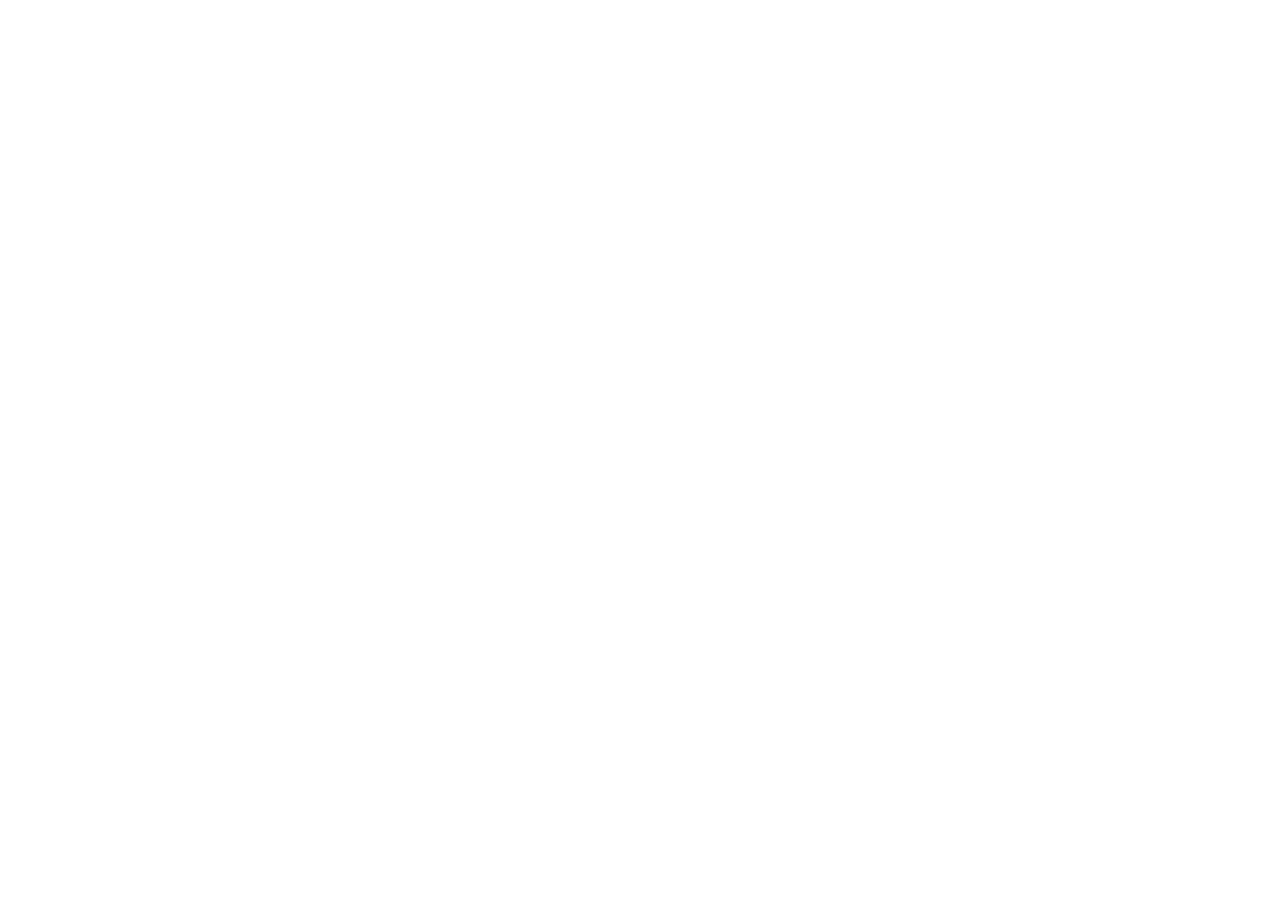
==== index.html @ da3c09ab "Test deployment" ====
<!DOCTYPE html>
<html lang="en">

<head>
	<meta charset="utf-8" />
	<meta name="description" content="Simple demo Web page for CSE 134B" />
	<meta name="keywords" content="HTML, CSS, JavaScript" />
	<meta name="author" content="" />
	<meta name="viewport" content="width=device-width, initial-scale=1.0" />
	<title>Kyle Wade's Website</title>
	<!-- <link href="images/favicon.ico" rel="icon" /> -->
	<script>
		window.addEventListener('load', function () {
			let time = window.performance.timing,
				complete = time.domComplete - time.domLoading;
			document.getElementById('page-load-info').innerHTML = `<strong>Page Loaded in ${parseInt(complete)}ms
			 on ${new Date().toLocaleString("en-US")}</strong>`;
		});
	</script>
</head>
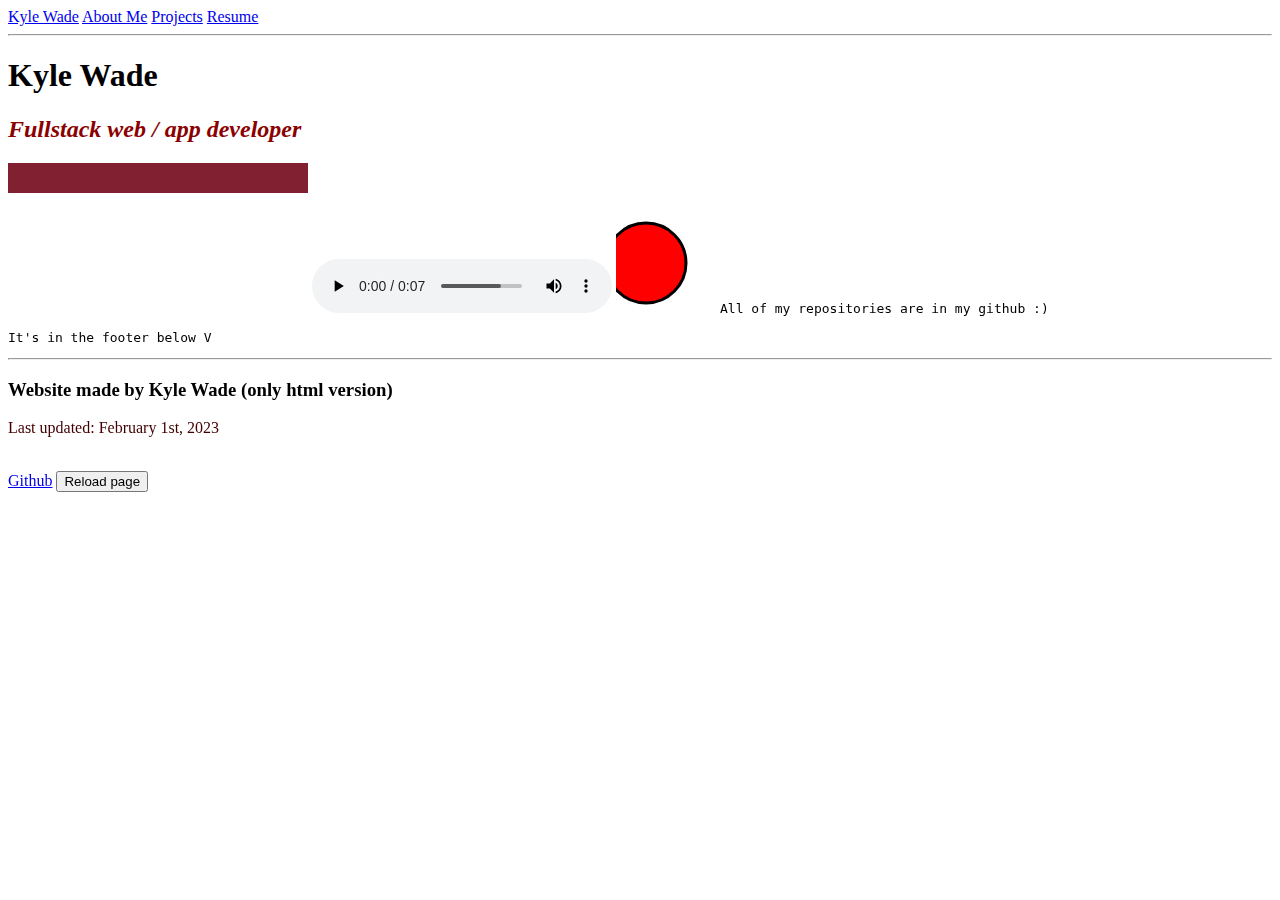
==== commit 48b8329c: "Included a bunch of elements" ====
--- a/index.html
+++ b/index.html
@@ -1,20 +1,94 @@
 <!DOCTYPE html>
 <html lang="en">
+  <head>
+    <meta charset="utf-8" />
+    <meta name="description" content="Kyle Wade Website" />
+    <meta name="keywords" content="HTML, CSS, JavaScript" />
+    <meta name="author" content="Kyle Wade" />
+    <meta name="viewport" content="width=device-width, initial-scale=1.0" />
+    <link href="images/favicon.ico" rel="icon" />
+    <style>
+      h1 {
+        color: black;
+      }
+      h2 {
+        color: darkred;
+      }
+      p {
+        color: rgb(67, 0, 0);
+      }
+    </style>
+    <title>Kyle Wade's Website</title>
+    <!-- <link href="images/favicon.ico" rel="icon" /> -->
+    <script>
+      window.addEventListener("load", function () {
+        let time = window.performance.timing,
+          complete = time.domComplete - time.domLoading;
+        document.getElementById(
+          "page-load-info"
+        ).innerHTML = `<strong>Page Loaded in ${parseInt(complete)}ms
+			 on ${new Date().toLocaleString("en-US")}</strong>`;
+      });
+    </script>
+  </head>
+  <body>
+    <header>
+      <section id="user-info-component">
+        <div id="user-info" style="display: none">
+          <nav>
+            <a href="index.html">Kyle Wade</a>
+            <a href="about-me.html">About Me</a>
+            <a href="projects.html">Projects</a>
+            <a href="https://kyle1373.github.io/kyle-wade-resume/">Resume</a>
+          </nav>
+          <hr />
+        </div>
+        <script>
+          document.getElementById("user-info").style.display = "block";
+        </script>
+        <noscript class="error"
+          >Error: JavaScript is disabled or blocked.</noscript
+        >
+      </section>
+    </header>
+    <main>
+      <h1><b>Kyle Wade</b></h1>
+      <h2><i>Fullstack web / app developer</i></h2>
+    </main>
+    <canvas id="myCanvas">Your browser does not support the canvas tag.</canvas>
 
-<head>
-	<meta charset="utf-8" />
-	<meta name="description" content="Simple demo Web page for CSE 134B" />
-	<meta name="keywords" content="HTML, CSS, JavaScript" />
-	<meta name="author" content="" />
-	<meta name="viewport" content="width=device-width, initial-scale=1.0" />
-	<title>Kyle Wade's Website</title>
-	<!-- <link href="images/favicon.ico" rel="icon" /> -->
-	<script>
-		window.addEventListener('load', function () {
-			let time = window.performance.timing,
-				complete = time.domComplete - time.domLoading;
-			document.getElementById('page-load-info').innerHTML = `<strong>Page Loaded in ${parseInt(complete)}ms
-			 on ${new Date().toLocaleString("en-US")}</strong>`;
-		});
-	</script>
-</head>+    <audio controls>
+      <source src="images/wind-chimes-37762.mp3" type="audio/mpeg" />
+      Your browser does not support the audio element.
+    </audio>
+
+    <script>
+      var c = document.getElementById("myCanvas");
+      var ctx = c.getContext("2d");
+      ctx.fillStyle = "#802030";
+      ctx.fillRect(0, 0, 400, 30);
+    </script>
+    <svg width="100" height="100">
+      <circle
+        cx="30"
+        cy="50"
+        r="40"
+        stroke="black"
+        stroke-width="3"
+        fill="red"
+      />
+    </svg>
+    <code>All of my repositories are in my github :)</code>
+    <pre>It's in the footer below V</pre>
+  </body>
+  <footer>
+    <span>
+      <hr />
+      <h3>Website made by Kyle Wade (only html version)</h3>
+      <p>Last updated: February 1st, 2023</p>
+      <br />
+      <a href="https://github.com/kyle1373">Github</a>
+      <button onclick="location.reload();">Reload page</button>
+    </span>
+  </footer>
+</html>
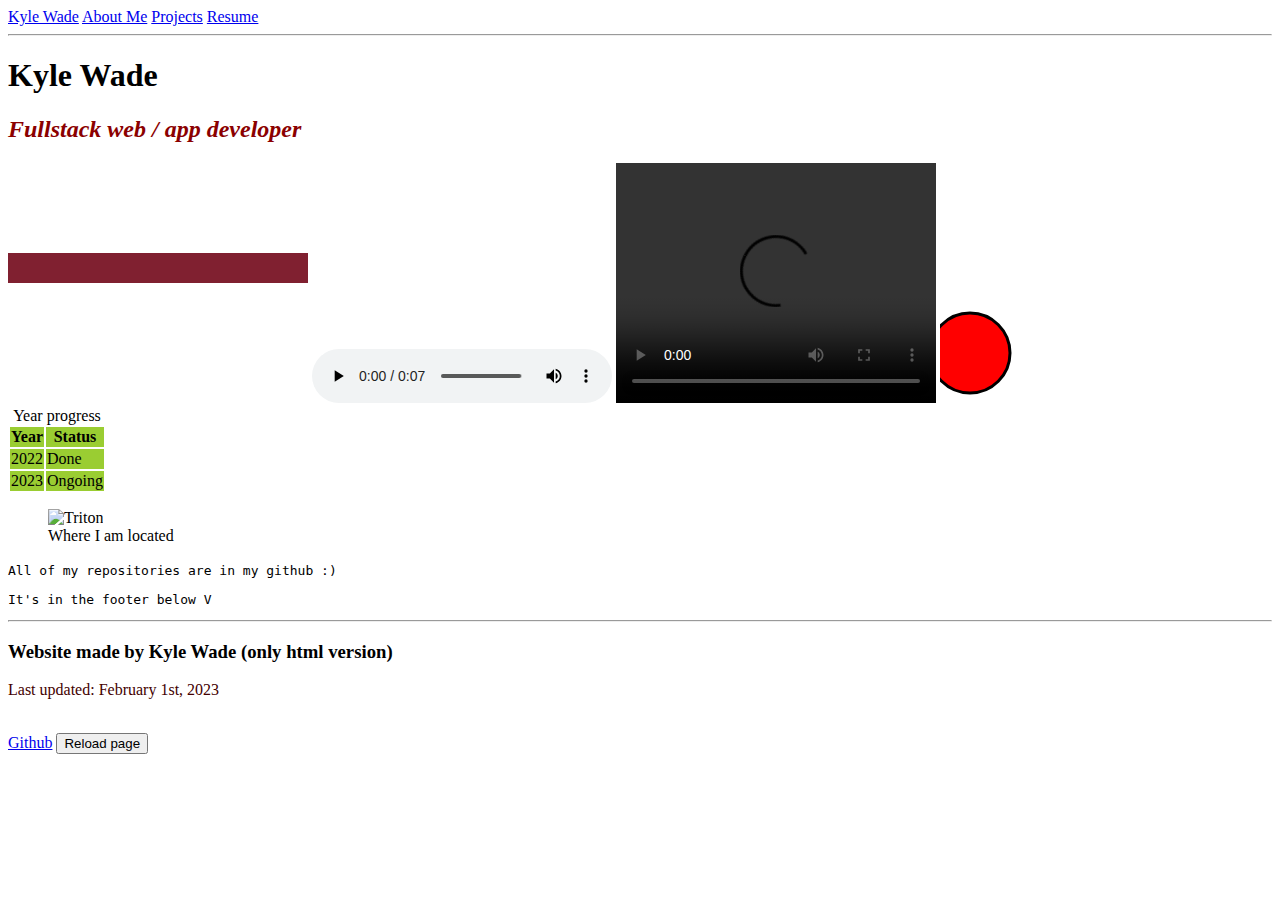
==== commit 7d6de023: "hw2 finished" ====
--- a/index.html
+++ b/index.html
@@ -62,6 +62,11 @@
       Your browser does not support the audio element.
     </audio>
 
+    <video width="320" height="240" controls>
+      <source src="images/AbstractRotatingCubesVidevo.mp4" type="video/mp4" />
+      Your browser does not support the video tag.
+    </video>
+
     <script>
       var c = document.getElementById("myCanvas");
       var ctx = c.getContext("2d");
@@ -78,6 +83,31 @@
         fill="red"
       />
     </svg>
+
+    <table>
+        <caption>Year progress</caption>
+      <colgroup>
+        <col span="2" style="background-color: yellowgreen" />
+        <col style="background-color: yellow" />
+      </colgroup>
+      <tr>
+        <th>Year</th>
+        <th>Status</th>
+      </tr>
+      <tr>
+        <td>2022</td>
+        <td>Done</td>
+      </tr>
+      <tr>
+        <td>2023</td>
+        <td>Ongoing</td>
+      </tr>
+      <col />
+    </table>
+    <figure>
+        <img src="triton.jpg" alt="Triton" style="width:100%">
+        <figcaption>Where I am located</figcaption>
+      </figure>
     <code>All of my repositories are in my github :)</code>
     <pre>It's in the footer below V</pre>
   </body>
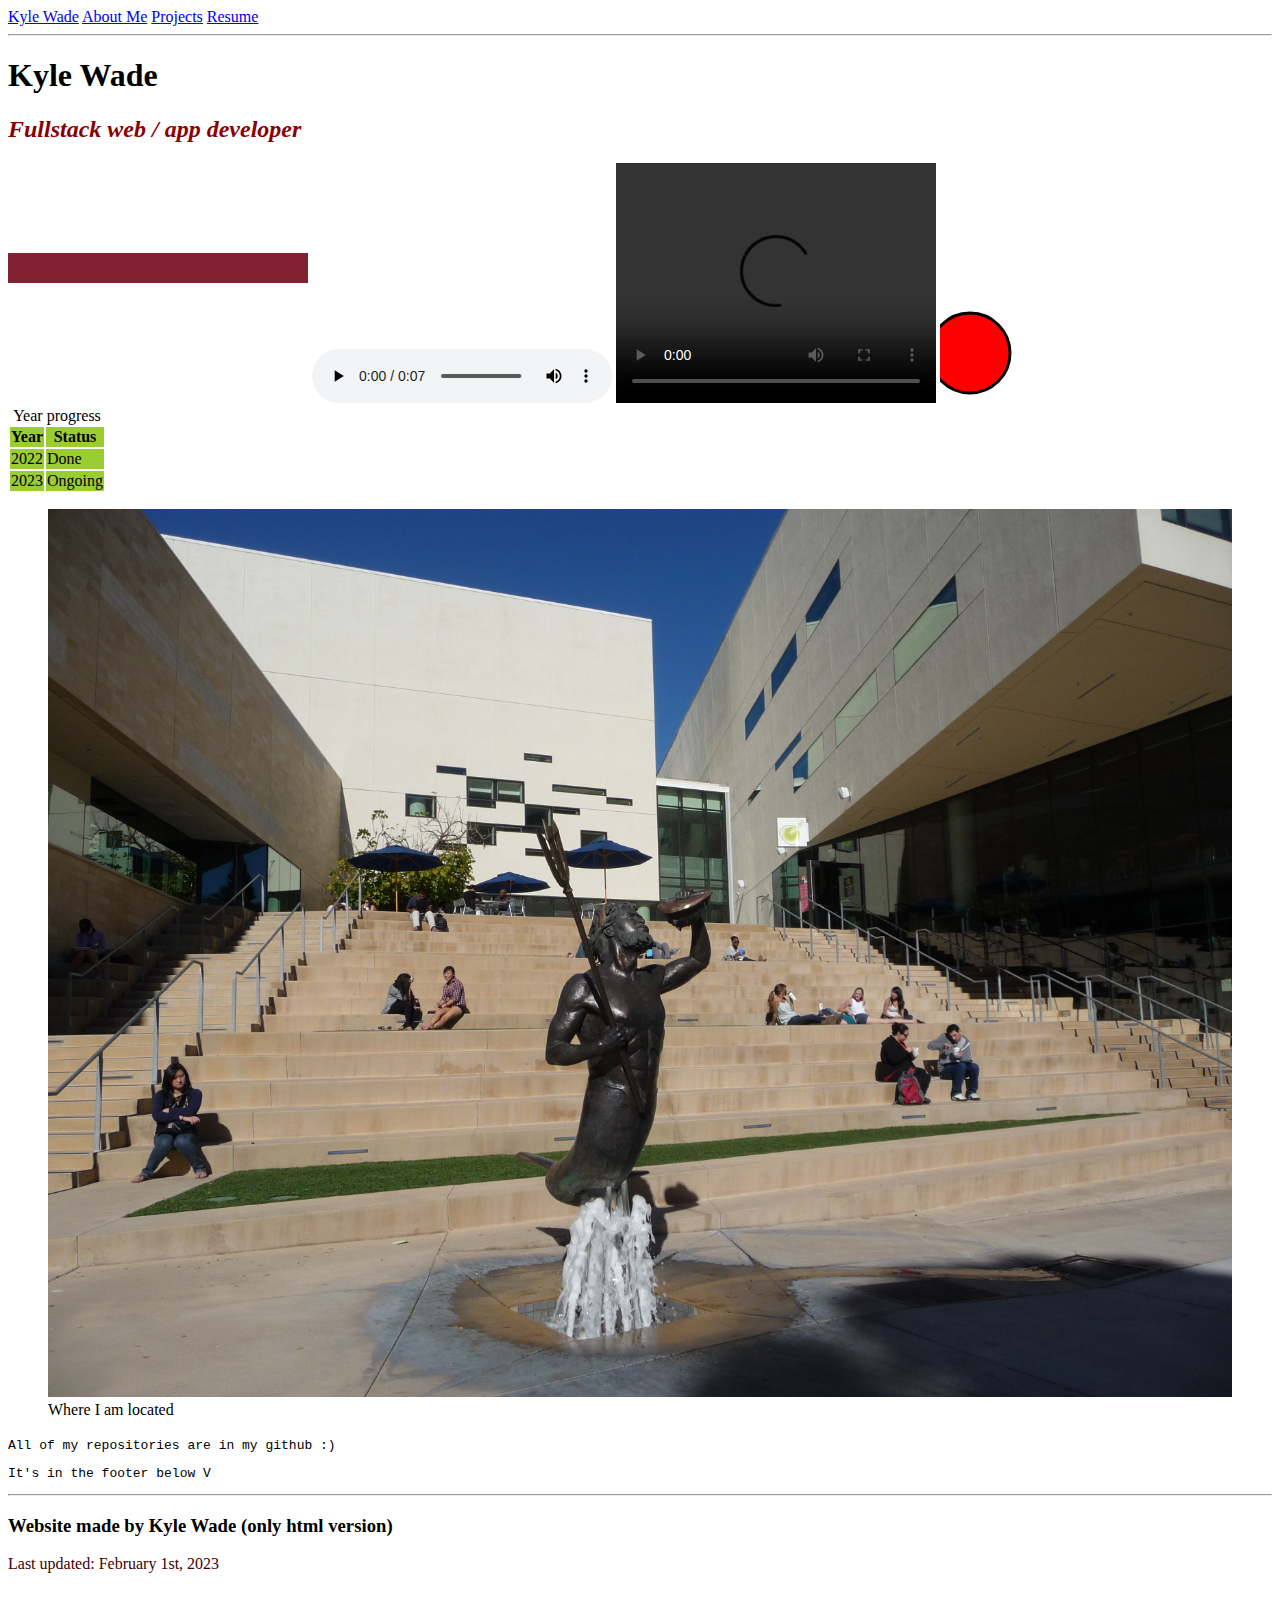
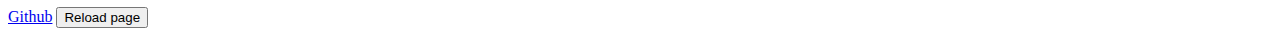
==== commit 84fe22fc: "fixed image" ====
--- a/index.html
+++ b/index.html
@@ -105,7 +105,7 @@
       <col />
     </table>
     <figure>
-        <img src="triton.jpg" alt="Triton" style="width:100%">
+        <img src="images/triton.jpg" alt="Triton" style="width:100%">
         <figcaption>Where I am located</figcaption>
       </figure>
     <code>All of my repositories are in my github :)</code>
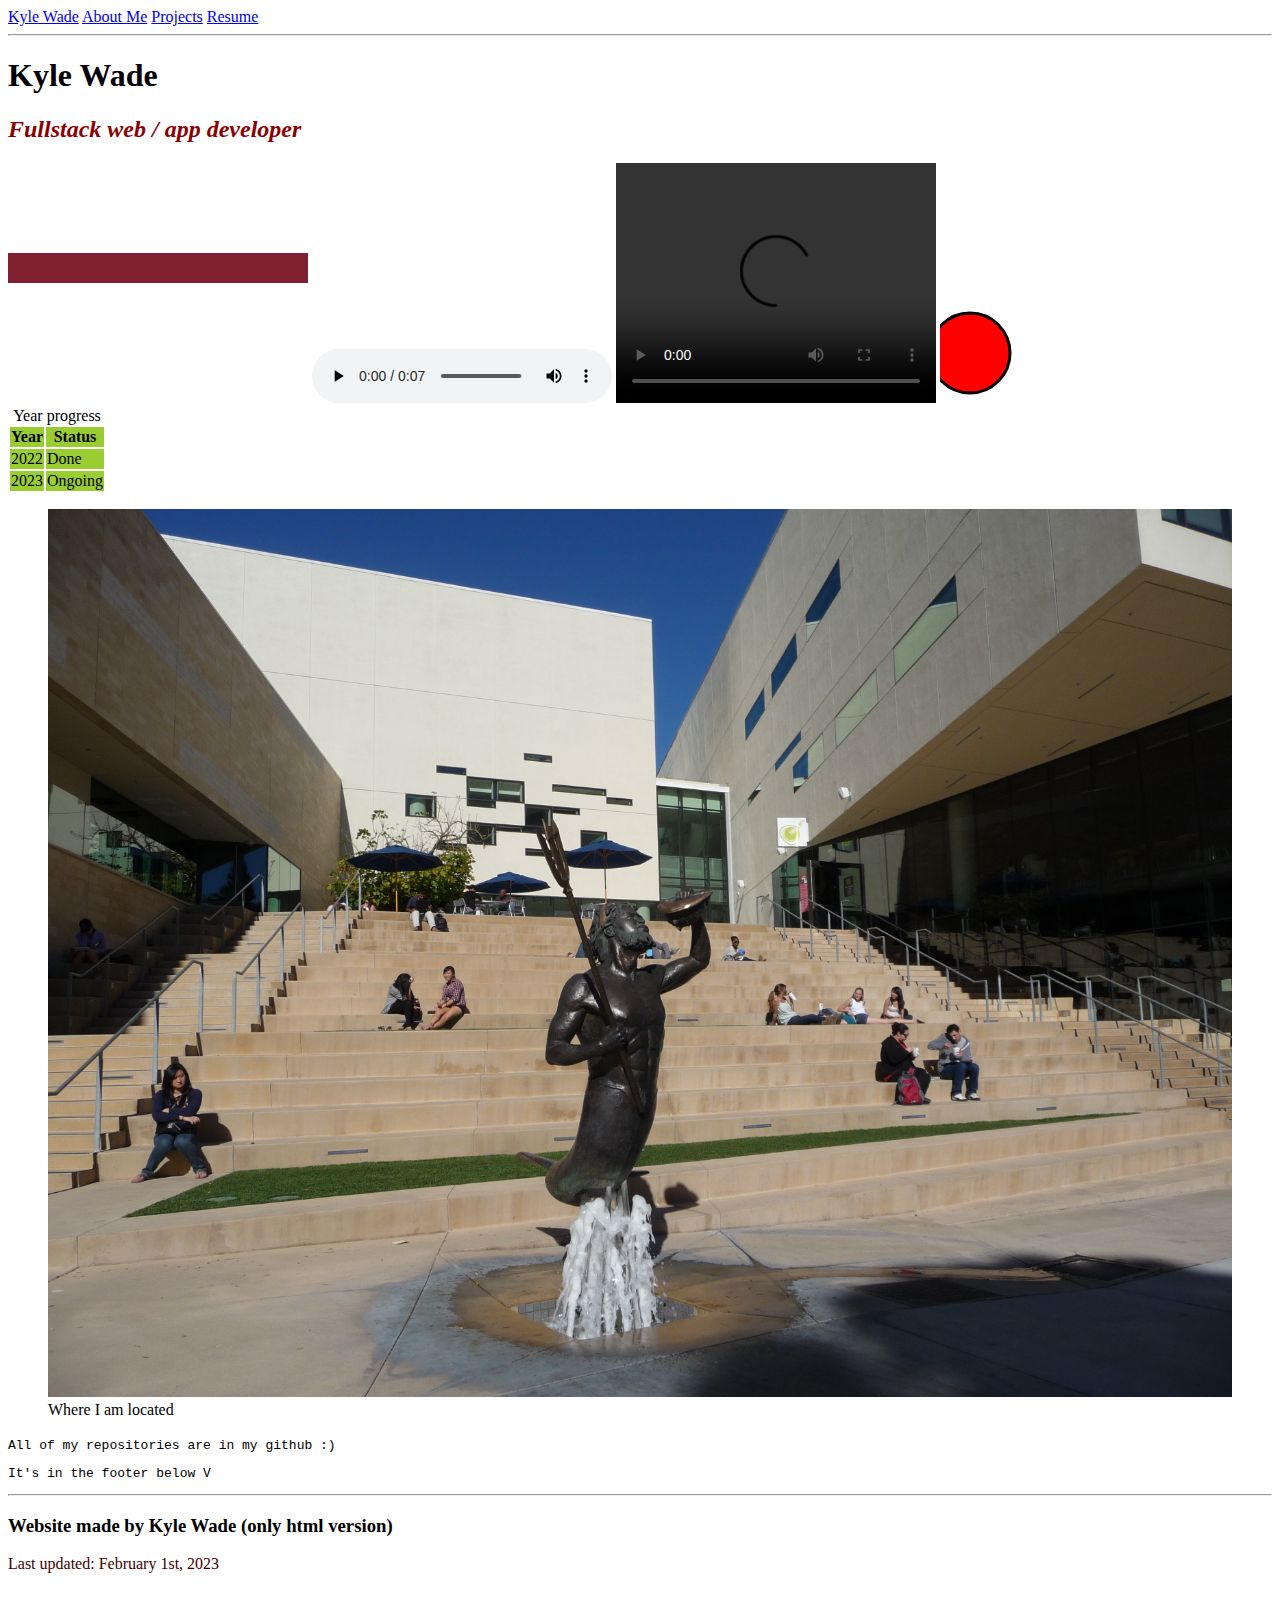
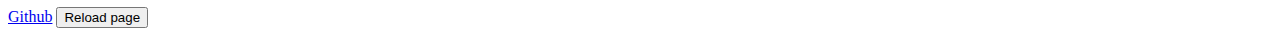
==== commit b4c792ed: "Homework finished with comments" ====
--- a/index.html
+++ b/index.html
@@ -32,6 +32,7 @@
     </script>
   </head>
   <body>
+    <!-- The navbar -->
     <header>
       <section id="user-info-component">
         <div id="user-info" style="display: none">
@@ -51,10 +52,14 @@
         >
       </section>
     </header>
+    <!-- Main content. It contains a lot of test tags and an introduction. In the future, this will be more centralized and focused -->
     <main>
       <h1><b>Kyle Wade</b></h1>
       <h2><i>Fullstack web / app developer</i></h2>
     </main>
+
+    <!-- These are a bunch of test elements. They are only here because they did not fit elsewhere on the website -->
+
     <canvas id="myCanvas">Your browser does not support the canvas tag.</canvas>
 
     <audio controls>
@@ -111,6 +116,8 @@
     <code>All of my repositories are in my github :)</code>
     <pre>It's in the footer below V</pre>
   </body>
+
+  <!-- Footer of the website. It contains information about my github and a reload page functionality -->
   <footer>
     <span>
       <hr />
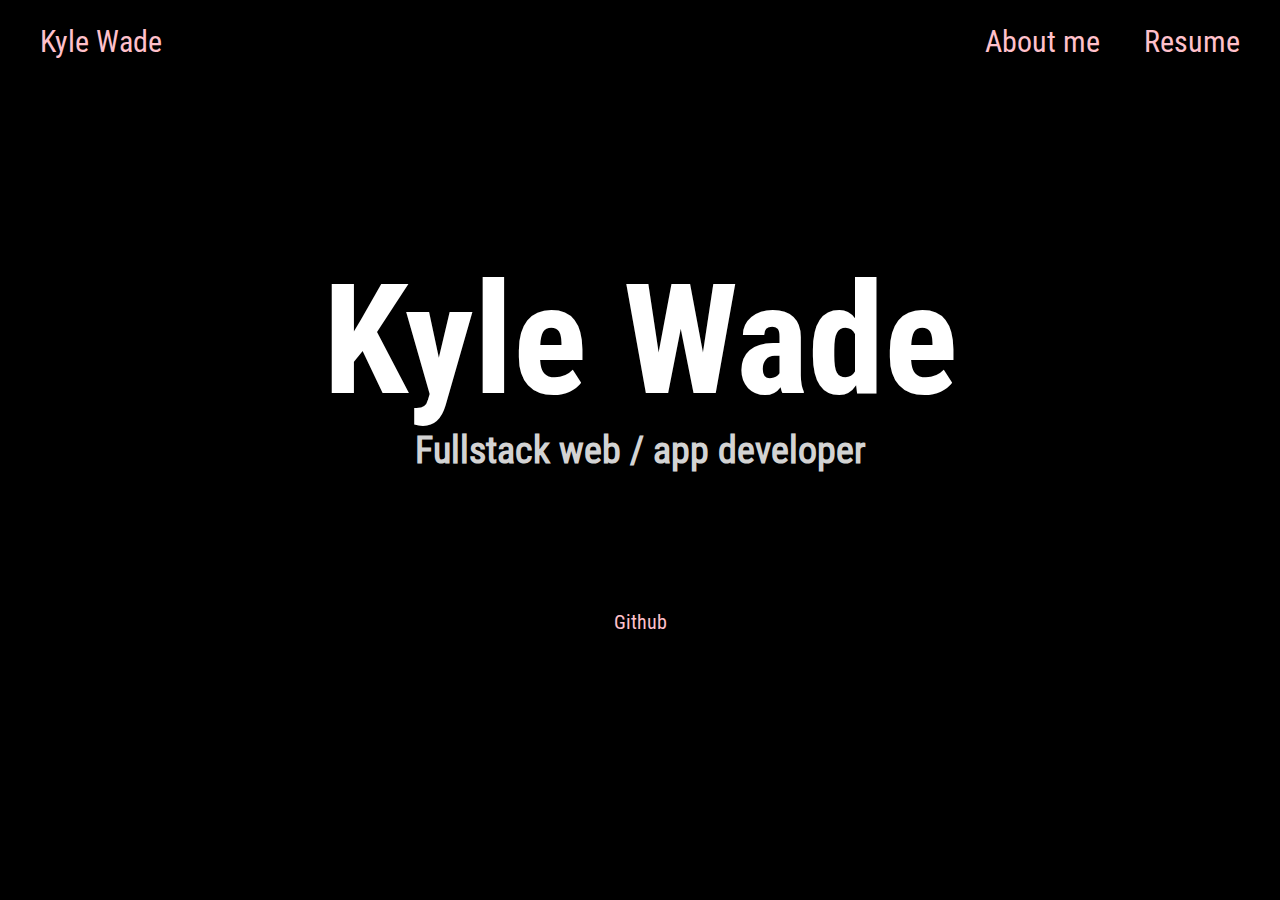
==== commit ca90c191: "Updated with css" ====
--- a/index.html
+++ b/index.html
@@ -7,125 +7,65 @@
     <meta name="author" content="Kyle Wade" />
     <meta name="viewport" content="width=device-width, initial-scale=1.0" />
     <link href="images/favicon.ico" rel="icon" />
+    <link rel="stylesheet" type="text/css" href="styles.css" />
+    <title>Kyle Wade's Website</title>
     <style>
+      main {
+        text-align: center;
+      }
       h1 {
-        color: black;
+        font-family: "RobotoCondensedBold", sans-serif;
+        align-self: center;
+        font-size: 12vw;
+        margin: 0;
+        line-height: 12vw;
+        color: white;
       }
       h2 {
-        color: darkred;
-      }
-      p {
-        color: rgb(67, 0, 0);
+        font-family: "RobotoCondensed", sans-serif;
+        align-self: center;
+        font-size: 3vw;
+
+        margin: 0;
+        line-height: 5vw;
+        color: lightgray;
       }
     </style>
-    <title>Kyle Wade's Website</title>
-    <!-- <link href="images/favicon.ico" rel="icon" /> -->
-    <script>
-      window.addEventListener("load", function () {
-        let time = window.performance.timing,
-          complete = time.domComplete - time.domLoading;
-        document.getElementById(
-          "page-load-info"
-        ).innerHTML = `<strong>Page Loaded in ${parseInt(complete)}ms
-			 on ${new Date().toLocaleString("en-US")}</strong>`;
-      });
-    </script>
   </head>
   <body>
     <!-- The navbar -->
     <header>
-      <section id="user-info-component">
-        <div id="user-info" style="display: none">
-          <nav>
-            <a href="index.html">Kyle Wade</a>
-            <a href="about-me.html">About Me</a>
-            <a href="projects.html">Projects</a>
-            <a href="https://kyle1373.github.io/kyle-wade-resume/">Resume</a>
-          </nav>
-          <hr />
-        </div>
-        <script>
-          document.getElementById("user-info").style.display = "block";
-        </script>
-        <noscript class="error"
-          >Error: JavaScript is disabled or blocked.</noscript
-        >
+      <section>
+        <nav>
+          <ul class="nav-icon">
+            <li><a class="link" href="index.html">Kyle Wade</a></li>
+          </ul>
+          <ul class="nav-options">
+            <li><a class="link" href="about-me.html">About me</a></li>
+            <li>
+              <a
+                class="link"
+                href="https://kyle1373.github.io/kyle-wade-resume/"
+                >Resume</a
+              >
+            </li>
+          </ul>
+        </nav>
       </section>
     </header>
     <!-- Main content. It contains a lot of test tags and an introduction. In the future, this will be more centralized and focused -->
     <main>
-      <h1><b>Kyle Wade</b></h1>
-      <h2><i>Fullstack web / app developer</i></h2>
+      <h1 class="float">Kyle Wade</h1>
+      <h2 class="float">Fullstack web / app developer</h2>
     </main>
 
     <!-- These are a bunch of test elements. They are only here because they did not fit elsewhere on the website -->
-
-    <canvas id="myCanvas">Your browser does not support the canvas tag.</canvas>
-
-    <audio controls>
-      <source src="images/wind-chimes-37762.mp3" type="audio/mpeg" />
-      Your browser does not support the audio element.
-    </audio>
-
-    <video width="320" height="240" controls>
-      <source src="images/AbstractRotatingCubesVidevo.mp4" type="video/mp4" />
-      Your browser does not support the video tag.
-    </video>
-
-    <script>
-      var c = document.getElementById("myCanvas");
-      var ctx = c.getContext("2d");
-      ctx.fillStyle = "#802030";
-      ctx.fillRect(0, 0, 400, 30);
-    </script>
-    <svg width="100" height="100">
-      <circle
-        cx="30"
-        cy="50"
-        r="40"
-        stroke="black"
-        stroke-width="3"
-        fill="red"
-      />
-    </svg>
-
-    <table>
-        <caption>Year progress</caption>
-      <colgroup>
-        <col span="2" style="background-color: yellowgreen" />
-        <col style="background-color: yellow" />
-      </colgroup>
-      <tr>
-        <th>Year</th>
-        <th>Status</th>
-      </tr>
-      <tr>
-        <td>2022</td>
-        <td>Done</td>
-      </tr>
-      <tr>
-        <td>2023</td>
-        <td>Ongoing</td>
-      </tr>
-      <col />
-    </table>
-    <figure>
-        <img src="images/triton.jpg" alt="Triton" style="width:100%">
-        <figcaption>Where I am located</figcaption>
-      </figure>
-    <code>All of my repositories are in my github :)</code>
-    <pre>It's in the footer below V</pre>
   </body>
 
   <!-- Footer of the website. It contains information about my github and a reload page functionality -->
   <footer>
     <span>
-      <hr />
-      <h3>Website made by Kyle Wade (only html version)</h3>
-      <p>Last updated: February 1st, 2023</p>
-      <br />
-      <a href="https://github.com/kyle1373">Github</a>
-      <button onclick="location.reload();">Reload page</button>
+      <a class="link" href="https://github.com/kyle1373">Github</a>
     </span>
   </footer>
 </html>
--- a/styles.css
+++ b/styles.css
@@ -0,0 +1,96 @@
+@font-face {
+  font-family: "RobotoCondensed";
+  src: url("fonts/RobotoCondensed-Regular.ttf");
+}
+
+@font-face {
+  font-family: "RobotoCondensedBold";
+
+  src: url("fonts/RobotoCondensed-Bold.ttf");
+}
+
+@font-face {
+  font-family: "RobotoCondensedItalic";
+
+  src: url("fonts/RobotoCondensed-Italic.ttf");
+}
+
+:root {
+  --main-bg-color: black;
+}
+
+nav {
+  display: table;
+  width: 100%;
+  table-layout: fixed;
+  margin-bottom: 20vw;
+}
+
+nav a {
+  font-family: "RobotoCondensed";
+  font-size: 30px;
+}
+
+nav li {
+  display: inline;
+  margin-right: 40px;
+}
+
+.nav-options {
+  display: inline;
+  position: absolute;
+  right: 0;
+}
+
+.nav-icon {
+  position: absolute;
+  left: 0;
+}
+
+@media (max-width: 400px) {
+  .nav-icon {
+    display: none;
+  }
+}
+
+body {
+  background-color: var(--main-bg-color);
+}
+
+.link {
+  color: pink;
+  transition: color 0.1s ease-in-out;
+  text-decoration: none;
+}
+
+.link:hover {
+  color: purple;
+}
+
+.float {
+  opacity: 1;
+  animation-name: float;
+  animation-duration: 4s;
+  animation-timing-function: ease-in-out;
+  animation-iteration-count: infinite;
+}
+
+@keyframes float {
+  0% {
+    transform: translateY(0);
+  }
+  50% {
+    transform: translateY(-10px);
+  }
+  100% {
+    transform: translateY(0);
+  }
+}
+
+footer {
+  font-family: "RobotoCondensed", sans-serif;
+  margin-top: 10vw;
+  font-size: 20px;
+  text-align: center;
+  border-top-width: 2px;
+}
